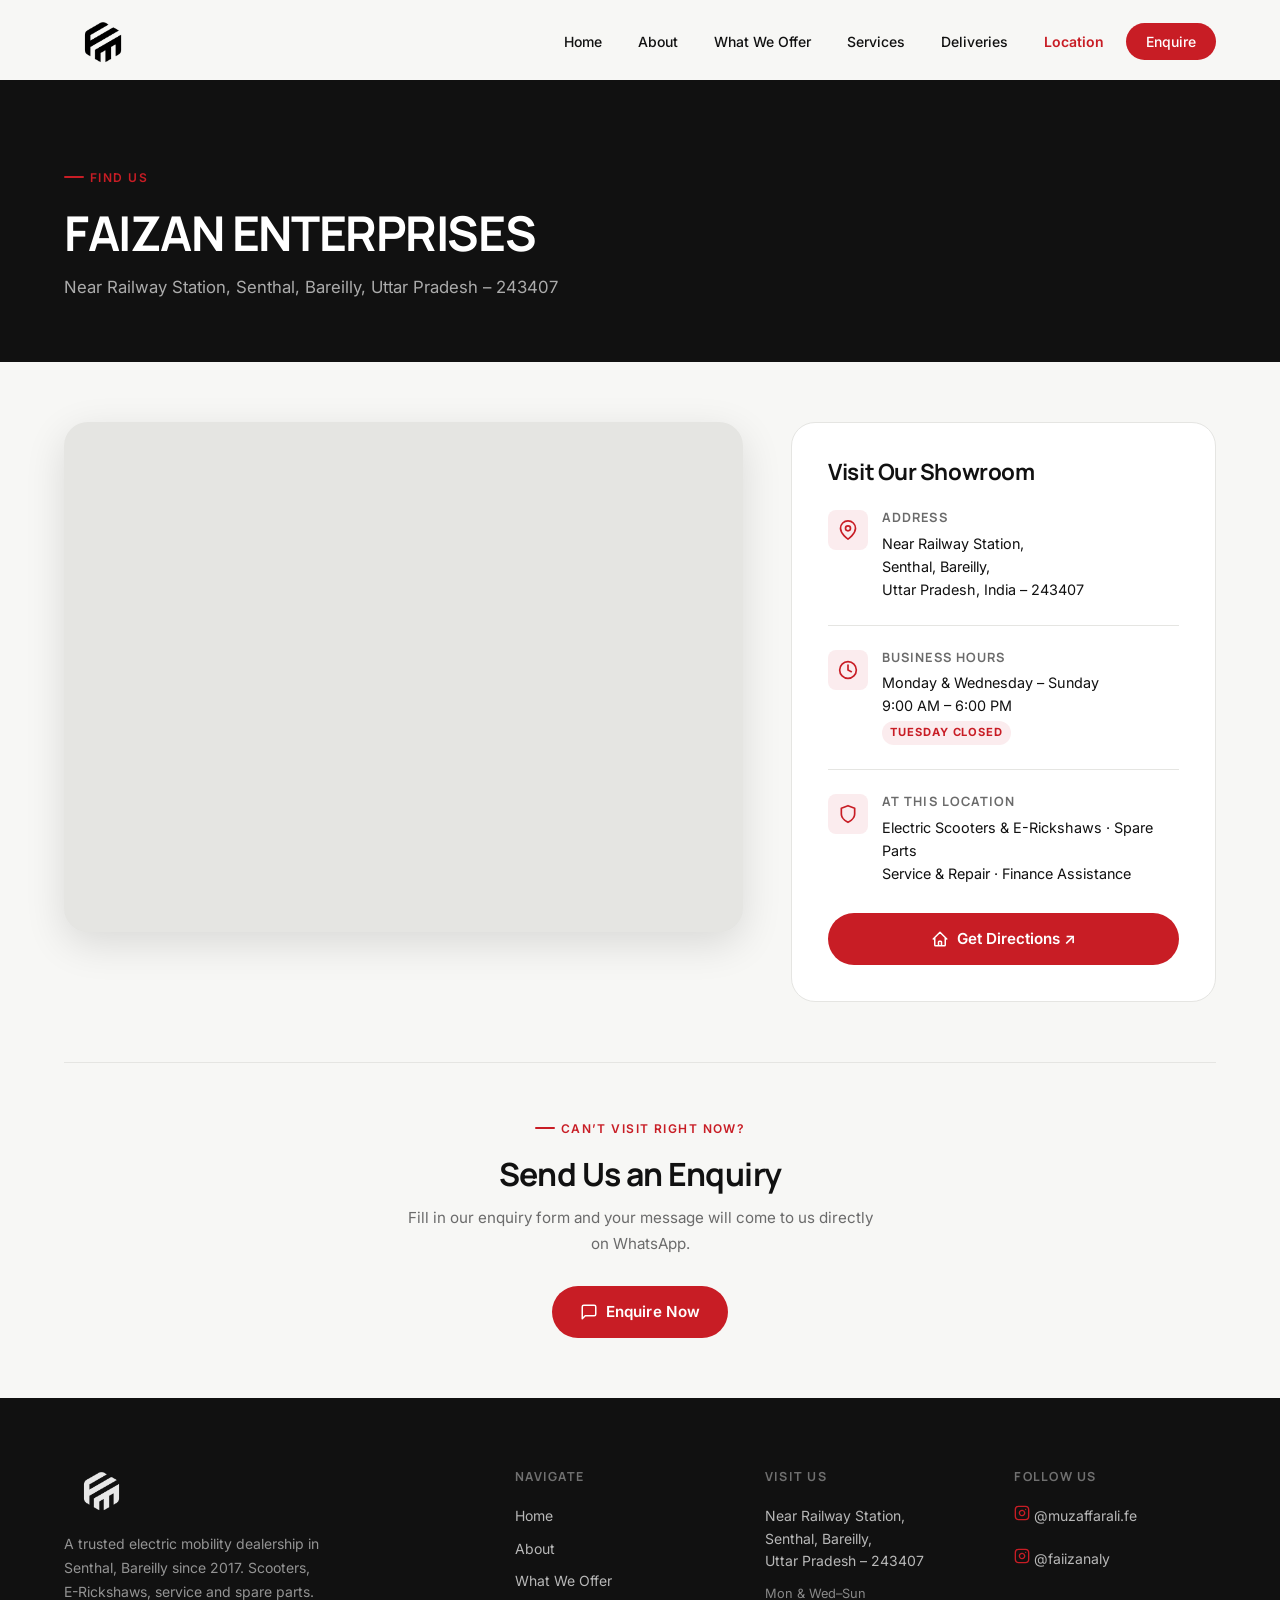
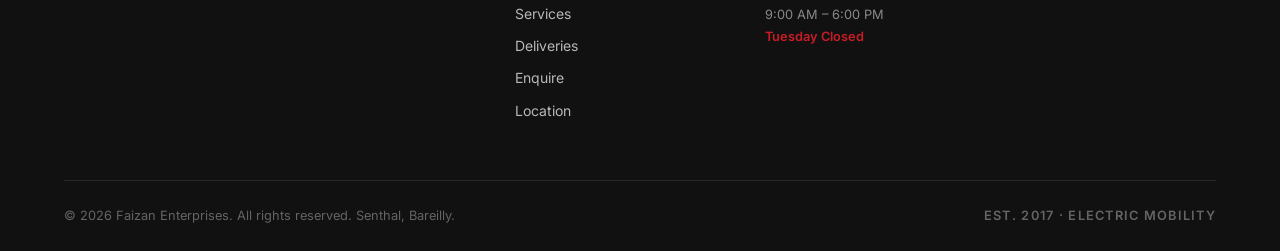
==== location.html @ 9bea5136 "initial" ====
<!DOCTYPE html>
<html lang="en">
<head>
  <meta charset="UTF-8" />
  <meta name="viewport" content="width=device-width, initial-scale=1.0" />
  <title>Location &amp; Hours — FAIZAN ENTERPRISES, Senthal, Bareilly</title>
  <meta name="description" content="Find Faizan Enterprises near Railway Station, Senthal, Bareilly, Uttar Pradesh. Open Monday and Wednesday to Sunday, 9 AM to 6 PM. Tuesday closed." />

  <link rel="icon" type="image/png" href="assets/fe_icon.png">

  <!-- Fonts -->
  <link rel="preconnect" href="https://fonts.googleapis.com" />
  <link rel="preconnect" href="https://fonts.gstatic.com" crossorigin />
  <link href="https://fonts.googleapis.com/css2?family=Manrope:wght@600;700;800&family=Inter:wght@400;500;600;700&display=swap" rel="stylesheet" />

  <!-- Stylesheet -->
  <link rel="stylesheet" href="style.css" />
</head>
<body class="location-page">

  <!-- ============================================================
       NAVBAR (shared)
  ============================================================ -->
  <header>
    <nav class="navbar scrolled" id="navbar" role="navigation" aria-label="Main navigation">
      <div class="container navbar-inner">

        <a href="index.html" class="navbar-logo" aria-label="Faizan Enterprises — Home">
          <img src="assets/fe_logo.png" alt="Faizan Enterprises Logo" />
        </a>

        <ul class="nav-links" role="list">
          <li><a href="index.html">Home</a></li>
          <li><a href="index.html#about">About</a></li>
          <li><a href="index.html#mobility">What We Offer</a></li>
          <li><a href="index.html#services">Services</a></li>
          <li><a href="index.html#deliveries">Deliveries</a></li>
          <li><a href="location.html" class="active">Location</a></li>
          <li><a href="index.html#enquiry" class="nav-cta">Enquire</a></li>
        </ul>

        <button
          class="hamburger"
          id="hamburger"
          aria-label="Open navigation menu"
          aria-expanded="false"
          aria-controls="mobile-menu"
        >
          <span></span>
          <span></span>
          <span></span>
        </button>
      </div>
    </nav>
  </header>

  <!-- Mobile Menu -->
  <nav class="mobile-menu" id="mobile-menu" aria-label="Mobile navigation">
    <a href="index.html">Home</a>
    <a href="index.html#about">About</a>
    <a href="index.html#mobility">What We Offer</a>
    <a href="index.html#services">Services</a>
    <a href="index.html#deliveries">Deliveries</a>
    <a href="location.html">Location</a>
    <a href="index.html#enquiry" class="mobile-enquire-btn">Enquire Now</a>
  </nav>

  <main>

    <!-- ============================================================
         LOCATION HERO
    ============================================================ -->
    <section class="location-hero" aria-labelledby="location-heading">
      <div class="container">
        <p class="label-tag" style="color: var(--red);">Find Us</p>
        <h1 id="location-heading">FAIZAN ENTERPRISES</h1>
        <p style="color: rgba(255,255,255,0.65); font-size: 1.05rem; margin-top: 8px;">
          Near Railway Station, Senthal, Bareilly, Uttar Pradesh &ndash; 243407
        </p>
      </div>
    </section>

    <!-- ============================================================
         LOCATION CONTENT
    ============================================================ -->
    <section class="location-content" aria-label="Location details and map">
      <div class="container">
        <div class="location-grid">

          <!-- Map -->
          <div class="map-container reveal">
            <iframe
              src="https://www.google.com/maps/embed?pb=!1m18!1m12!1m3!1d3504.973362072571!2d79.56047777549746!3d28.54052037571501!2m3!1f0!2f0!3f0!3m2!1i1024!2i768!4f13.1!3m3!1m2!1s0x39a011d76e07474f%3A0xedd6adc52ae764aa!2sFaizan%20Enterprises!5e0!3m2!1sen!2sin!4v1791296958915!5m2!1sen!2sin"
              title="Faizan Enterprises on Google Maps — Near Railway Station, Senthal, Bareilly"
              allowfullscreen=""
              loading="lazy"
              referrerpolicy="strict-origin-when-cross-origin"
            ></iframe>
          </div>

          <!-- Info card -->
          <div class="location-info-card reveal" data-delay="120">
            <h2>Visit Our Showroom</h2>

            <!-- Address -->
            <div class="location-info-row">
              <div class="location-info-icon" aria-hidden="true">
                <svg width="20" height="20" viewBox="0 0 24 24" fill="none" stroke="currentColor" stroke-width="2" stroke-linecap="round" stroke-linejoin="round"><path d="M21 10c0 7-9 13-9 13s-9-6-9-13a9 9 0 0 1 18 0z"/><circle cx="12" cy="10" r="3"/></svg>
              </div>
              <div class="location-info-text">
                <h4>Address</h4>
                <p>
                  Near Railway Station,<br />
                  Senthal, Bareilly,<br />
                  Uttar Pradesh, India &ndash; 243407
                </p>
              </div>
            </div>

            <!-- Hours -->
            <div class="location-info-row">
              <div class="location-info-icon" aria-hidden="true">
                <svg width="20" height="20" viewBox="0 0 24 24" fill="none" stroke="currentColor" stroke-width="2" stroke-linecap="round" stroke-linejoin="round"><circle cx="12" cy="12" r="10"/><polyline points="12 6 12 12 16 14"/></svg>
              </div>
              <div class="location-info-text">
                <h4>Business Hours</h4>
                <p>
                  Monday &amp; Wednesday &ndash; Sunday<br />
                  9:00 AM &ndash; 6:00 PM
                </p>
                <span class="closed-badge">Tuesday Closed</span>
              </div>
            </div>

            <!-- What we offer at location -->
            <div class="location-info-row">
              <div class="location-info-icon" aria-hidden="true">
                <svg width="20" height="20" viewBox="0 0 24 24" fill="none" stroke="currentColor" stroke-width="2" stroke-linecap="round" stroke-linejoin="round"><path d="M12 22s8-4 8-10V5l-8-3-8 3v7c0 6 8 10 8 10z"/></svg>
              </div>
              <div class="location-info-text">
                <h4>At This Location</h4>
                <p>
                  Electric Scooters &amp; E-Rickshaws &middot; Spare Parts<br />
                  Service &amp; Repair &middot; Finance Assistance
                </p>
              </div>
            </div>

            <!-- Get Directions button -->
            <a
              href="https://maps.app.goo.gl/ru4nz7FMrb4rqbnG7"
              target="_blank"
              rel="noopener noreferrer"
              class="directions-btn"
              aria-label="Get directions to Faizan Enterprises on Google Maps, opens in new tab"
            >
              <svg width="18" height="18" viewBox="0 0 24 24" fill="none" stroke="currentColor" stroke-width="2" stroke-linecap="round" stroke-linejoin="round" aria-hidden="true"><path d="M3 12l2-2m0 0l7-7 7 7M5 10v10a1 1 0 0 0 1 1h3m10-11l2 2m-2-2v10a1 1 0 0 1-1 1h-3m-6 0a1 1 0 0 0 1-1v-4a1 1 0 0 1 1-1h2a1 1 0 0 1 1 1v4a1 1 0 0 0 1 1m-6 0h6"/></svg>
              Get Directions &#8599;
            </a>

          </div>
          <!-- end info card -->

        </div>
        <!-- end location grid -->

        <!-- Enquire CTA below map -->
        <div style="text-align: center; margin-top: 60px; padding-top: 48px; border-top: 1px solid var(--border);">
          <p class="label-tag" style="justify-content: center;">Can&rsquo;t visit right now?</p>
          <h2 style="font-size: clamp(1.4rem, 3vw, 2rem); margin-bottom: 12px;">Send Us an Enquiry</h2>
          <p style="font-size: 0.95rem; color: var(--text-secondary); margin-bottom: 28px; max-width: 480px; margin-left: auto; margin-right: auto;">
            Fill in our enquiry form and your message will come to us directly on WhatsApp.
          </p>
          <a href="index.html#enquiry" class="btn btn-primary">
            <svg width="18" height="18" viewBox="0 0 24 24" fill="none" stroke="currentColor" stroke-width="2" stroke-linecap="round" stroke-linejoin="round" aria-hidden="true"><path d="M21 15a2 2 0 0 1-2 2H7l-4 4V5a2 2 0 0 1 2-2h14a2 2 0 0 1 2 2z"/></svg>
            Enquire Now
          </a>
        </div>

      </div>
    </section>

  </main>


  <!-- ============================================================
       FOOTER
  ============================================================ -->
  <footer class="footer" aria-label="Site footer">
    <div class="container">
      <div class="footer-grid">

        <div class="footer-brand">
          <img src="assets/fe_logo.png" class="footer-logo" alt="Faizan Enterprises Logo" />
          <p>
            A trusted electric mobility dealership in Senthal, Bareilly since 2017.
            Scooters, E-Rickshaws, service and spare parts.
          </p>
        </div>

        <div class="footer-col">
          <h4>Navigate</h4>
          <a href="index.html">Home</a>
          <a href="index.html#about">About</a>
          <a href="index.html#mobility">What We Offer</a>
          <a href="index.html#services">Services</a>
          <a href="index.html#deliveries">Deliveries</a>
          <a href="index.html#enquiry">Enquire</a>
          <a href="location.html">Location</a>
        </div>

        <div class="footer-col">
          <h4>Visit Us</h4>
          <address>
            Near Railway Station,<br />
            Senthal, Bareilly,<br />
            Uttar Pradesh &ndash; 243407
          </address>
          <div class="footer-hours">
            Mon &amp; Wed&ndash;Sun<br />
            9:00 AM &ndash; 6:00 PM<br />
            <span style="color: #C81D25; font-weight: 600;">Tuesday Closed</span>
          </div>
        </div>

        <div class="footer-col">
          <h4>Follow Us</h4>
          <div class="footer-social-links">
            <a
              href="https://www.instagram.com/muzaffarali.fe"
              target="_blank"
              rel="noopener noreferrer"
              class="footer-insta-link"
              aria-label="Visit @muzaffarali.fe on Instagram"
            >
              <svg width="16" height="16" viewBox="0 0 24 24" fill="none" stroke="currentColor" stroke-width="2" stroke-linecap="round" stroke-linejoin="round" aria-hidden="true"><rect x="2" y="2" width="20" height="20" rx="5" ry="5"/><path d="M16 11.37A4 4 0 1 1 12.63 8 4 4 0 0 1 16 11.37z"/><line x1="17.5" y1="6.5" x2="17.51" y2="6.5"/></svg>
              @muzaffarali.fe
            </a>
            <a
              href="https://www.instagram.com/faiizanaly"
              target="_blank"
              rel="noopener noreferrer"
              class="footer-insta-link"
              aria-label="Visit @faiizanaly on Instagram"
            >
              <svg width="16" height="16" viewBox="0 0 24 24" fill="none" stroke="currentColor" stroke-width="2" stroke-linecap="round" stroke-linejoin="round" aria-hidden="true"><rect x="2" y="2" width="20" height="20" rx="5" ry="5"/><path d="M16 11.37A4 4 0 1 1 12.63 8 4 4 0 0 1 16 11.37z"/><line x1="17.5" y1="6.5" x2="17.51" y2="6.5"/></svg>
              @faiizanaly
            </a>
          </div>
        </div>

      </div>

      <div class="footer-bottom">
        <p>&copy; 2026 Faizan Enterprises. All rights reserved. Senthal, Bareilly.</p>
        <p class="footer-bottom-est">EST. 2017 &middot; ELECTRIC MOBILITY</p>
      </div>
    </div>
  </footer>

  <!-- Script -->
  <script src="script.js"></script>

</body>
</html>
---- style.css ----
/* ============================================================
   FAIZAN ENTERPRISES — MAIN STYLESHEET
   Premium Electric Mobility Dealership
   Author: Built for Faizan Enterprises, Senthal, Bareilly
   ============================================================ */

/* ============================================================
   1. RESET & BASE
   ============================================================ */
*, *::before, *::after {
  box-sizing: border-box;
  margin: 0;
  padding: 0;
}

html {
  scroll-behavior: smooth;
  font-size: 16px;
  -webkit-text-size-adjust: 100%;
}

body {
  font-family: 'Inter', sans-serif;
  background-color: var(--bg);
  color: var(--text-primary);
  line-height: 1.6;
  overflow-x: hidden;
}

img {
  max-width: 100%;
  height: auto;
  display: block;
}

a {
  text-decoration: none;
  color: inherit;
}

ul, ol {
  list-style: none;
}

button {
  cursor: pointer;
  border: none;
  background: none;
  font-family: inherit;
}

input, select, textarea {
  font-family: inherit;
}

/* ============================================================
   2. CSS VARIABLES
   ============================================================ */
:root {
  /* Colors */
  --bg:            #F7F7F5;
  --white:         #FFFFFF;
  --text-primary:  #111111;
  --text-secondary:#6B6B6B;
  --border:        #E5E5E2;
  --red:           #C81D25;
  --red-dark:      #9F1720;
  --red-soft:      #FBECEE;

  /* Spacing */
  --section-py:    100px;
  --container-max: 1200px;
  --container-px:  24px;

  /* Radius */
  --radius-sm:     8px;
  --radius-md:     16px;
  --radius-lg:     24px;
  --radius-full:   9999px;

  /* Shadows */
  --shadow-sm:     0 1px 3px rgba(0,0,0,0.06), 0 1px 2px rgba(0,0,0,0.04);
  --shadow-md:     0 4px 16px rgba(0,0,0,0.08);
  --shadow-lg:     0 12px 40px rgba(0,0,0,0.12);

  /* Transitions */
  --transition:    0.3s cubic-bezier(0.4, 0, 0.2, 1);
}

/* ============================================================
   3. TYPOGRAPHY
   ============================================================ */
h1, h2, h3, h4, h5, h6 {
  font-family: 'Manrope', sans-serif;
  font-weight: 700;
  line-height: 1.2;
  color: var(--text-primary);
}

h1 { font-size: clamp(2.4rem, 6vw, 4.5rem); letter-spacing: -0.03em; }
h2 { font-size: clamp(1.8rem, 4vw, 3rem);   letter-spacing: -0.02em; }
h3 { font-size: clamp(1.2rem, 2.5vw, 1.5rem); }
h4 { font-size: 1.1rem; }

p {
  font-size: 1rem;
  line-height: 1.75;
  color: var(--text-secondary);
}

.label-tag {
  display: inline-flex;
  align-items: center;
  gap: 6px;
  font-size: 0.75rem;
  font-weight: 600;
  letter-spacing: 0.12em;
  text-transform: uppercase;
  color: var(--red);
  margin-bottom: 16px;
}

.label-tag::before {
  content: '';
  display: inline-block;
  width: 20px;
  height: 2px;
  background: var(--red);
  border-radius: 2px;
}

/* ============================================================
   4. GLOBAL UTILITIES
   ============================================================ */
.container {
  width: 100%;
  max-width: var(--container-max);
  margin: 0 auto;
  padding: 0 var(--container-px);
}

.section {
  padding: var(--section-py) 0;
}

.section-header {
  max-width: 620px;
  margin-bottom: 60px;
}

.section-header.centered {
  margin-left: auto;
  margin-right: auto;
  text-align: center;
}

.section-header p {
  margin-top: 16px;
  font-size: 1.05rem;
}

/* Buttons */
.btn {
  display: inline-flex;
  align-items: center;
  gap: 8px;
  padding: 14px 28px;
  border-radius: var(--radius-full);
  font-size: 0.95rem;
  font-weight: 600;
  letter-spacing: 0.01em;
  transition: var(--transition);
  white-space: nowrap;
}

.btn-primary {
  background: var(--red);
  color: var(--white);
}

.btn-primary:hover {
  background: var(--red-dark);
  transform: translateY(-1px);
  box-shadow: 0 6px 20px rgba(200, 29, 37, 0.3);
}

.btn-outline {
  background: transparent;
  color: var(--text-primary);
  border: 1.5px solid var(--border);
}

.btn-outline:hover {
  border-color: var(--text-primary);
  transform: translateY(-1px);
}

/* Divider */
.divider {
  width: 48px;
  height: 3px;
  background: var(--red);
  border-radius: 2px;
  margin: 20px 0;
}

.divider.centered {
  margin-left: auto;
  margin-right: auto;
}

/* Scroll reveal — initial state */
.reveal {
  opacity: 0;
  transform: translateY(28px);
  transition: opacity 0.7s ease, transform 0.7s ease;
}

.reveal.visible {
  opacity: 1;
  transform: translateY(0);
}

/* ============================================================
   5. NAVBAR
   ============================================================ */
.navbar {
  position: fixed;
  top: 0;
  left: 0;
  right: 0;
  z-index: 1000;
  padding: 20px 0;
  transition: background var(--transition), padding var(--transition), box-shadow var(--transition);
}

.navbar.scrolled {
  background: rgba(255, 255, 255, 0.96);
  padding: 14px 0;
  box-shadow: 0 1px 0 var(--border), 0 4px 20px rgba(0,0,0,0.06);
  backdrop-filter: blur(10px);
  -webkit-backdrop-filter: blur(10px);
}

.navbar-inner {
  display: flex;
  align-items: center;
  justify-content: space-between;
  gap: 24px;
}

.navbar-logo {
  display: flex;
  align-items: center;
  flex-shrink: 0;
}

.navbar-logo img {
  height: 44px;
  width: auto;
  object-fit: contain;
}

.nav-links {
  display: flex;
  align-items: center;
  gap: 8px;
}

.nav-links a {
  font-size: 0.875rem;
  font-weight: 500;
  color: var(--text-primary);
  padding: 8px 14px;
  border-radius: var(--radius-full);
  transition: var(--transition);
}

.nav-links a:hover {
  background: var(--bg);
  color: var(--red);
}

.nav-links a.active {
  color: var(--red);
  font-weight: 600;
}

.nav-cta {
  background: var(--red) !important;
  color: var(--white) !important;
  padding: 10px 20px !important;
}

.nav-cta:hover {
  background: var(--red-dark) !important;
}

/* Hamburger */
.hamburger {
  display: none;
  flex-direction: column;
  gap: 5px;
  padding: 8px;
  border-radius: var(--radius-sm);
  transition: var(--transition);
}

.hamburger span {
  display: block;
  width: 22px;
  height: 2px;
  background: var(--text-primary);
  border-radius: 2px;
  transition: var(--transition);
  transform-origin: center;
}

.hamburger.open span:nth-child(1) {
  transform: translateY(7px) rotate(45deg);
}

.hamburger.open span:nth-child(2) {
  opacity: 0;
  transform: scaleX(0);
}

.hamburger.open span:nth-child(3) {
  transform: translateY(-7px) rotate(-45deg);
}

/* Mobile menu */
.mobile-menu {
  display: none;
  position: fixed;
  top: 0;
  left: 0;
  right: 0;
  bottom: 0;
  background: var(--white);
  z-index: 999;
  padding: 100px 32px 40px;
  flex-direction: column;
  gap: 8px;
  transform: translateX(100%);
  transition: transform 0.4s cubic-bezier(0.4, 0, 0.2, 1);
}

.mobile-menu.open {
  transform: translateX(0);
}

.mobile-menu a {
  font-family: 'Manrope', sans-serif;
  font-size: 1.5rem;
  font-weight: 700;
  color: var(--text-primary);
  padding: 14px 0;
  border-bottom: 1px solid var(--border);
  display: block;
  transition: var(--transition);
}

.mobile-menu a:hover,
.mobile-menu a:focus {
  color: var(--red);
  padding-left: 8px;
}

.mobile-menu .mobile-enquire-btn {
  margin-top: 24px;
  background: var(--red);
  color: var(--white);
  text-align: center;
  padding: 16px;
  border-radius: var(--radius-full);
  border: none;
  font-size: 1rem;
  font-weight: 600;
  display: block;
}

/* ============================================================
   6. HERO SECTION
   ============================================================ */
.hero {
  position: relative;
  min-height: 100svh;
  display: flex;
  align-items: center;
  overflow: hidden;
  background: var(--bg);
}

.hero-bg {
  position: absolute;
  inset: 0;
  z-index: 0;
}

.hero-bg-image {
  width: 100%;
  height: 100%;
  object-fit: cover;
  object-position: center;
  opacity: 0;
  transition: opacity 1s ease;
}

.hero-bg-image.loaded {
  opacity: 0.08;
}

/* Fallback gradient when image isn't loaded */
.hero-bg::before {
  content: '';
  position: absolute;
  inset: 0;
  background: radial-gradient(ellipse at 70% 50%, rgba(200, 29, 37, 0.06) 0%, transparent 60%),
              radial-gradient(ellipse at 20% 80%, rgba(0,0,0,0.04) 0%, transparent 50%);
}

.hero-bg-shape {
  position: absolute;
  right: -10%;
  top: 50%;
  transform: translateY(-50%);
  width: 55%;
  max-width: 700px;
  aspect-ratio: 1;
  background: radial-gradient(circle, rgba(200,29,37,0.06) 0%, transparent 70%);
  border-radius: 50%;
  pointer-events: none;
}

.hero-content {
  position: relative;
  z-index: 1;
  padding: 120px 0 80px;
  max-width: 680px;
}

/* Hero animation states — elements start hidden, JS adds class */
.hero-badge {
  display: inline-flex;
  align-items: center;
  gap: 8px;
  background: var(--white);
  border: 1px solid var(--border);
  border-radius: var(--radius-full);
  padding: 8px 16px;
  font-size: 0.75rem;
  font-weight: 600;
  letter-spacing: 0.1em;
  text-transform: uppercase;
  color: var(--text-secondary);
  margin-bottom: 32px;
  opacity: 0;
  transform: translateY(16px);
}

.hero-badge .dot {
  width: 6px;
  height: 6px;
  background: var(--red);
  border-radius: 50%;
}

.hero-headline {
  opacity: 0;
  transform: translateY(24px);
}

.hero-headline .line {
  display: block;
}

.hero-headline .accent {
  color: var(--red);
}

.hero-subtext {
  margin-top: 24px;
  font-size: 1.1rem;
  line-height: 1.7;
  color: var(--text-secondary);
  max-width: 520px;
  opacity: 0;
  transform: translateY(20px);
}

.hero-actions {
  display: flex;
  flex-wrap: wrap;
  gap: 12px;
  margin-top: 40px;
  opacity: 0;
  transform: translateY(20px);
}

.hero-visual {
  position: absolute;
  right: 0;
  top: 50%;
  transform: translateY(-50%) scale(0.96);
  width: 48%;
  max-width: 580px;
  z-index: 0;
  opacity: 0;
  pointer-events: none;
  transition: opacity 0.8s ease, transform 0.8s ease;
}

.hero-visual.animate {
  opacity: 1;
  transform: translateY(-50%) scale(1);
}

.hero-visual-placeholder {
  width: 100%;
  aspect-ratio: 4/3;
  background: linear-gradient(135deg, var(--white) 0%, #f0f0ee 100%);
  border-radius: var(--radius-lg);
  display: flex;
  align-items: center;
  justify-content: center;
  border: 1px solid var(--border);
  overflow: hidden;
  position: relative;
}

.hero-visual-placeholder::after {
  content: '';
  position: absolute;
  inset: 0;
  background: linear-gradient(135deg, rgba(200,29,37,0.04) 0%, transparent 60%);
}

.hero-visual-icon {
  color: var(--border);
}

.hero-scroll-hint {
  position: absolute;
  bottom: 36px;
  left: 50%;
  transform: translateX(-50%);
  display: flex;
  flex-direction: column;
  align-items: center;
  gap: 6px;
  font-size: 0.7rem;
  font-weight: 500;
  letter-spacing: 0.1em;
  text-transform: uppercase;
  color: var(--text-secondary);
  opacity: 0;
  animation: scrollHintFade 2s ease 2.5s forwards;
}

.scroll-line {
  width: 1px;
  height: 32px;
  background: var(--text-secondary);
  animation: scrollLineAnim 1.5s ease-in-out 2.5s infinite;
}

@keyframes scrollLineAnim {
  0%, 100% { transform: scaleY(1); opacity: 0.5; }
  50% { transform: scaleY(0.3); opacity: 1; }
}

@keyframes scrollHintFade {
  to { opacity: 0.6; }
}

/* ============================================================
   7. STATS / HIGHLIGHTS BAR
   ============================================================ */
.stats-bar {
  background: var(--white);
  border-top: 1px solid var(--border);
  border-bottom: 1px solid var(--border);
  padding: 0;
}

.stats-inner {
  display: grid;
  grid-template-columns: repeat(4, 1fr);
  divide-x: 1px solid var(--border);
}

.stat-item {
  padding: 36px 32px;
  border-right: 1px solid var(--border);
  text-align: center;
}

.stat-item:last-child {
  border-right: none;
}

.stat-number {
  font-family: 'Manrope', sans-serif;
  font-size: clamp(1.8rem, 3.5vw, 2.8rem);
  font-weight: 800;
  color: var(--red);
  line-height: 1;
  letter-spacing: -0.03em;
}

.stat-label {
  font-size: 0.8rem;
  font-weight: 500;
  color: var(--text-secondary);
  margin-top: 8px;
  letter-spacing: 0.02em;
  text-transform: uppercase;
}

/* ============================================================
   8. ABOUT SECTION
   ============================================================ */
.about {
  background: var(--bg);
}

.about-grid {
  display: grid;
  grid-template-columns: 1fr 1fr;
  gap: 80px;
  align-items: center;
}

.about-image-wrap {
  position: relative;
  border-radius: var(--radius-lg);
  overflow: hidden;
  background: linear-gradient(135deg, #f0f0ee 0%, #e8e8e5 100%);
  aspect-ratio: 4/5;
}

.about-image-wrap img {
  width: 100%;
  height: 100%;
  object-fit: cover;
  border-radius: var(--radius-lg);
}

/* Fallback shown when image missing */
.about-image-fallback {
  position: absolute;
  inset: 0;
  display: flex;
  flex-direction: column;
  align-items: center;
  justify-content: center;
  gap: 12px;
  color: var(--border);
  font-size: 0.8rem;
  font-weight: 500;
  letter-spacing: 0.08em;
  text-transform: uppercase;
}

.about-image-badge {
  position: absolute;
  bottom: 24px;
  left: 24px;
  background: var(--white);
  border-radius: var(--radius-md);
  padding: 14px 20px;
  box-shadow: var(--shadow-md);
}

.about-image-badge .badge-year {
  font-family: 'Manrope', sans-serif;
  font-size: 1.6rem;
  font-weight: 800;
  color: var(--red);
  line-height: 1;
}

.about-image-badge .badge-label {
  font-size: 0.72rem;
  font-weight: 500;
  color: var(--text-secondary);
  text-transform: uppercase;
  letter-spacing: 0.08em;
  margin-top: 4px;
}

.about-text .section-header {
  margin-bottom: 32px;
}

.about-text p {
  margin-bottom: 20px;
}

.about-pillars {
  display: grid;
  grid-template-columns: 1fr 1fr;
  gap: 16px;
  margin-top: 36px;
}

.about-pillar {
  background: var(--white);
  border: 1px solid var(--border);
  border-radius: var(--radius-md);
  padding: 20px;
  display: flex;
  gap: 14px;
  align-items: flex-start;
}

.pillar-icon {
  flex-shrink: 0;
  width: 40px;
  height: 40px;
  background: var(--red-soft);
  border-radius: var(--radius-sm);
  display: flex;
  align-items: center;
  justify-content: center;
  color: var(--red);
}

.pillar-text h4 {
  font-size: 0.875rem;
  font-weight: 700;
  margin-bottom: 4px;
}

.pillar-text p {
  font-size: 0.8rem;
  color: var(--text-secondary);
  line-height: 1.5;
  margin: 0;
}

/* ============================================================
   9. MOBILITY / WHAT WE OFFER
   ============================================================ */
.mobility {
  background: var(--white);
}

.mobility-intro {
  display: grid;
  grid-template-columns: 1fr 1fr;
  gap: 60px;
  align-items: start;
  margin-bottom: 72px;
}

.mobility-cards {
  display: grid;
  grid-template-columns: 1fr 1fr;
  gap: 20px;
}

.mobility-card {
  background: var(--bg);
  border: 1px solid var(--border);
  border-radius: var(--radius-lg);
  padding: 36px 28px;
  transition: var(--transition);
  cursor: default;
}

.mobility-card:hover {
  border-color: var(--red);
  box-shadow: var(--shadow-md);
  transform: translateY(-4px);
}

.mobility-card-icon {
  width: 52px;
  height: 52px;
  background: var(--red-soft);
  border-radius: var(--radius-sm);
  display: flex;
  align-items: center;
  justify-content: center;
  color: var(--red);
  margin-bottom: 20px;
}

.mobility-card h3 {
  font-size: 1.1rem;
  margin-bottom: 10px;
}

.mobility-card p {
  font-size: 0.875rem;
  line-height: 1.6;
  margin: 0;
}

/* Pricing highlight */
.pricing-highlight {
  background: var(--white);
  border: 1px solid var(--border);
  border-radius: var(--radius-lg);
  padding: 40px;
  text-align: center;
  position: relative;
  overflow: hidden;
  margin-top: 20px;
}

.pricing-highlight::before {
  content: '';
  position: absolute;
  top: 0;
  left: 0;
  right: 0;
  height: 3px;
  background: var(--red);
}

.pricing-from {
  font-size: 0.8rem;
  font-weight: 600;
  text-transform: uppercase;
  letter-spacing: 0.1em;
  color: var(--text-secondary);
  margin-bottom: 8px;
}

.pricing-amount {
  font-family: 'Manrope', sans-serif;
  font-size: clamp(2.4rem, 5vw, 3.6rem);
  font-weight: 800;
  color: var(--red);
  letter-spacing: -0.03em;
  line-height: 1;
}

.pricing-sub {
  font-size: 0.875rem;
  color: var(--text-secondary);
  margin-top: 12px;
}

.range-stat {
  display: flex;
  align-items: center;
  justify-content: center;
  gap: 16px;
  margin-top: 28px;
  padding-top: 28px;
  border-top: 1px solid var(--border);
}

.range-number {
  font-family: 'Manrope', sans-serif;
  font-size: 1.5rem;
  font-weight: 800;
  color: var(--text-primary);
}

.range-label {
  font-size: 0.8rem;
  color: var(--text-secondary);
  line-height: 1.4;
  text-align: left;
}

/* ============================================================
   10. BRANDS SECTION
   ============================================================ */
.brands {
  background: var(--bg);
}

.brands-grid {
  display: grid;
  grid-template-columns: repeat(4, 1fr);
  gap: 16px;
}

.brand-card {
  background: var(--white);
  border: 1px solid var(--border);
  border-radius: var(--radius-md);
  padding: 28px 20px;
  text-align: center;
  transition: var(--transition);
  cursor: default;
}

.brand-card:hover {
  border-color: var(--red);
  box-shadow: var(--shadow-sm);
  transform: translateY(-3px);
}

.brand-card.rickshaw {
  grid-column: span 2;
  background: linear-gradient(135deg, var(--white) 0%, var(--red-soft) 100%);
  border-color: rgba(200,29,37,0.2);
}

.brand-icon {
  width: 48px;
  height: 48px;
  background: var(--red-soft);
  border-radius: var(--radius-sm);
  display: flex;
  align-items: center;
  justify-content: center;
  color: var(--red);
  margin: 0 auto 16px;
}

.brand-card h3 {
  font-size: 1rem;
  font-weight: 700;
  margin-bottom: 6px;
}

.brand-card p {
  font-size: 0.78rem;
  color: var(--text-secondary);
  line-height: 1.5;
  margin: 0;
}

.brand-type-tag {
  display: inline-block;
  font-size: 0.68rem;
  font-weight: 600;
  text-transform: uppercase;
  letter-spacing: 0.08em;
  color: var(--red);
  background: var(--red-soft);
  padding: 4px 10px;
  border-radius: var(--radius-full);
  margin-bottom: 10px;
}

/* Scooter brands group */
.brands-scooter-group {
  margin-bottom: 16px;
}

.brands-category-label {
  font-size: 0.75rem;
  font-weight: 600;
  text-transform: uppercase;
  letter-spacing: 0.1em;
  color: var(--text-secondary);
  margin-bottom: 12px;
  display: flex;
  align-items: center;
  gap: 10px;
}

.brands-category-label::after {
  content: '';
  flex: 1;
  height: 1px;
  background: var(--border);
}

/* ============================================================
   11. SERVICES SECTION
   ============================================================ */
.services {
  background: var(--white);
}

.services-grid {
  display: grid;
  grid-template-columns: repeat(4, 1fr);
  gap: 20px;
}

.service-card {
  background: var(--bg);
  border: 1px solid var(--border);
  border-radius: var(--radius-lg);
  padding: 36px 28px;
  transition: var(--transition);
}

.service-card:hover {
  background: var(--white);
  border-color: var(--red);
  box-shadow: var(--shadow-md);
  transform: translateY(-4px);
}

.service-icon {
  width: 56px;
  height: 56px;
  background: var(--red-soft);
  border-radius: var(--radius-sm);
  display: flex;
  align-items: center;
  justify-content: center;
  color: var(--red);
  margin-bottom: 24px;
  transition: var(--transition);
}

.service-card:hover .service-icon {
  background: var(--red);
  color: var(--white);
}

.service-card h3 {
  font-size: 1.05rem;
  margin-bottom: 10px;
}

.service-card p {
  font-size: 0.875rem;
  line-height: 1.65;
  margin: 0;
}

/* ============================================================
   12. FINANCE SECTION
   ============================================================ */
.finance {
  background: var(--bg);
}

.finance-inner {
  display: grid;
  grid-template-columns: 1fr 1fr;
  gap: 80px;
  align-items: center;
}

.finance-content .section-header {
  margin-bottom: 28px;
}

.finance-content p {
  margin-bottom: 20px;
}

.finance-partner {
  display: inline-flex;
  align-items: center;
  gap: 12px;
  background: var(--white);
  border: 1px solid var(--border);
  border-radius: var(--radius-md);
  padding: 16px 24px;
  margin-top: 8px;
  margin-bottom: 32px;
}

.finance-partner-icon {
  width: 40px;
  height: 40px;
  background: var(--red-soft);
  border-radius: var(--radius-sm);
  display: flex;
  align-items: center;
  justify-content: center;
  color: var(--red);
  flex-shrink: 0;
}

.finance-partner-text {
  font-size: 0.85rem;
}

.finance-partner-text strong {
  display: block;
  font-weight: 700;
  color: var(--text-primary);
}

.finance-partner-text span {
  color: var(--text-secondary);
  font-size: 0.78rem;
}

.finance-visual {
  background: var(--white);
  border: 1px solid var(--border);
  border-radius: var(--radius-lg);
  padding: 48px;
  text-align: center;
  position: relative;
  overflow: hidden;
}

.finance-visual::before {
  content: '';
  position: absolute;
  bottom: 0;
  right: 0;
  width: 200px;
  height: 200px;
  background: radial-gradient(circle, var(--red-soft) 0%, transparent 70%);
  pointer-events: none;
}

.finance-icon-large {
  width: 80px;
  height: 80px;
  background: var(--red-soft);
  border-radius: 50%;
  display: flex;
  align-items: center;
  justify-content: center;
  color: var(--red);
  margin: 0 auto 24px;
}

.finance-visual h3 {
  font-size: 1.3rem;
  margin-bottom: 12px;
}

.finance-visual p {
  font-size: 0.9rem;
  margin-bottom: 28px;
}

.finance-steps {
  display: flex;
  flex-direction: column;
  gap: 12px;
  text-align: left;
  margin-top: 28px;
}

.finance-step {
  display: flex;
  gap: 12px;
  align-items: flex-start;
  background: var(--bg);
  border-radius: var(--radius-sm);
  padding: 12px 14px;
}

.finance-step-num {
  font-family: 'Manrope', sans-serif;
  font-size: 0.75rem;
  font-weight: 800;
  color: var(--red);
  background: var(--red-soft);
  width: 24px;
  height: 24px;
  border-radius: 50%;
  display: flex;
  align-items: center;
  justify-content: center;
  flex-shrink: 0;
}

.finance-step p {
  font-size: 0.82rem;
  color: var(--text-secondary);
  margin: 0;
  line-height: 1.5;
  padding-top: 2px;
}

/* ============================================================
   13. DELIVERIES SECTION
   ============================================================ */
.deliveries {
  background: var(--text-primary);
  color: var(--white);
}

.deliveries .label-tag {
  color: var(--red);
}

.deliveries-inner {
  display: grid;
  grid-template-columns: 1fr 1fr;
  gap: 80px;
  align-items: center;
}

.deliveries-content h2 {
  color: var(--white);
  margin-bottom: 20px;
}

.deliveries-content p {
  color: rgba(255,255,255,0.65);
  margin-bottom: 32px;
}

.deliveries-instagram-btn {
  display: inline-flex;
  align-items: center;
  gap: 10px;
  background: var(--red);
  color: var(--white);
  padding: 14px 28px;
  border-radius: var(--radius-full);
  font-weight: 600;
  font-size: 0.95rem;
  transition: var(--transition);
}

.deliveries-instagram-btn:hover {
  background: var(--red-dark);
  transform: translateY(-2px);
  box-shadow: 0 6px 20px rgba(200,29,37,0.4);
}

.deliveries-visual {
  position: relative;
}

.deliveries-card {
  background: rgba(255,255,255,0.07);
  border: 1px solid rgba(255,255,255,0.12);
  border-radius: var(--radius-lg);
  padding: 36px;
  backdrop-filter: blur(4px);
}

.delivery-stat {
  text-align: center;
  padding: 24px;
  border-radius: var(--radius-md);
  background: rgba(255,255,255,0.05);
}

.delivery-stat-num {
  font-family: 'Manrope', sans-serif;
  font-size: 2rem;
  font-weight: 800;
  color: var(--red);
  letter-spacing: -0.03em;
  line-height: 1;
}

.delivery-stat-label {
  font-size: 0.78rem;
  color: rgba(255,255,255,0.55);
  margin-top: 6px;
  text-transform: uppercase;
  letter-spacing: 0.05em;
}

.deliveries-stats-grid {
  display: grid;
  grid-template-columns: 1fr 1fr;
  gap: 12px;
  margin-bottom: 24px;
}

.deliveries-handle {
  display: flex;
  align-items: center;
  gap: 12px;
  padding: 14px 0;
  border-top: 1px solid rgba(255,255,255,0.1);
}

.deliveries-handle a {
  color: rgba(255,255,255,0.9);
  font-weight: 600;
  font-size: 0.9rem;
  transition: var(--transition);
}

.deliveries-handle a:hover {
  color: var(--red);
}

.insta-icon {
  color: var(--red);
  flex-shrink: 0;
}

/* ============================================================
   14. ENQUIRY FORM SECTION
   ============================================================ */
.enquiry {
  background: var(--bg);
}

.enquiry-inner {
  display: grid;
  grid-template-columns: 1fr 1.6fr;
  gap: 80px;
  align-items: start;
}

.enquiry-info .section-header {
  margin-bottom: 28px;
}

.enquiry-info p {
  margin-bottom: 28px;
}

.enquiry-contact-note {
  background: var(--white);
  border: 1px solid var(--border);
  border-radius: var(--radius-md);
  padding: 20px;
  display: flex;
  gap: 14px;
  align-items: center;
}

.enquiry-contact-note svg {
  color: var(--red);
  flex-shrink: 0;
}

.enquiry-contact-note p {
  font-size: 0.85rem;
  color: var(--text-secondary);
  margin: 0;
  line-height: 1.5;
}

/* Form */
.enquiry-form {
  background: var(--white);
  border: 1px solid var(--border);
  border-radius: var(--radius-lg);
  padding: 48px;
}

.form-row {
  display: grid;
  grid-template-columns: 1fr 1fr;
  gap: 20px;
}

.form-group {
  display: flex;
  flex-direction: column;
  gap: 8px;
  margin-bottom: 24px;
}

.form-group:last-of-type {
  margin-bottom: 0;
}

.form-label {
  font-size: 0.82rem;
  font-weight: 600;
  color: var(--text-primary);
  letter-spacing: 0.01em;
}

.form-label .required {
  color: var(--red);
  margin-left: 2px;
}

.form-input,
.form-select,
.form-textarea {
  width: 100%;
  padding: 14px 18px;
  border: 1.5px solid var(--border);
  border-radius: var(--radius-md);
  font-size: 0.95rem;
  color: var(--text-primary);
  background: var(--bg);
  transition: var(--transition);
  outline: none;
  appearance: none;
  -webkit-appearance: none;
}

.form-input::placeholder,
.form-textarea::placeholder {
  color: #B0B0AB;
}

.form-input:focus,
.form-select:focus,
.form-textarea:focus {
  border-color: var(--red);
  background: var(--white);
  box-shadow: 0 0 0 3px rgba(200,29,37,0.08);
}

.form-input.error,
.form-select.error,
.form-textarea.error {
  border-color: var(--red);
  background: var(--red-soft);
}

.form-select-wrap {
  position: relative;
}

.form-select-wrap::after {
  content: '';
  position: absolute;
  right: 18px;
  top: 50%;
  transform: translateY(-50%);
  width: 10px;
  height: 6px;
  background-image: url("data:image/svg+xml,%3Csvg xmlns='http://www.w3.org/2000/svg' viewBox='0 0 10 6'%3E%3Cpath d='M1 1l4 4 4-4' stroke='%236B6B6B' stroke-width='1.5' fill='none' stroke-linecap='round'/%3E%3C/svg%3E");
  background-repeat: no-repeat;
  pointer-events: none;
}

/* Radio card group */
.radio-card-group {
  display: flex;
  flex-wrap: wrap;
  gap: 10px;
}

.radio-card-group input[type="radio"] {
  position: absolute;
  opacity: 0;
  width: 0;
  height: 0;
}

.radio-card {
  display: inline-flex;
  align-items: center;
  gap: 6px;
  padding: 10px 18px;
  border: 1.5px solid var(--border);
  border-radius: var(--radius-full);
  font-size: 0.875rem;
  font-weight: 500;
  color: var(--text-secondary);
  cursor: pointer;
  transition: var(--transition);
  user-select: none;
  background: var(--bg);
}

.radio-card:hover {
  border-color: var(--red);
  color: var(--red);
}

.radio-card-group input[type="radio"]:checked + .radio-card {
  border-color: var(--red);
  background: var(--red-soft);
  color: var(--red);
  font-weight: 600;
}

.form-textarea {
  resize: vertical;
  min-height: 120px;
}

.form-error-msg {
  font-size: 0.78rem;
  color: var(--red);
  display: none;
}

.form-error-msg.visible {
  display: block;
}

.form-submit-btn {
  width: 100%;
  padding: 16px;
  background: var(--red);
  color: var(--white);
  border-radius: var(--radius-full);
  font-size: 1rem;
  font-weight: 700;
  letter-spacing: 0.02em;
  transition: var(--transition);
  display: flex;
  align-items: center;
  justify-content: center;
  gap: 10px;
  margin-top: 32px;
}

.form-submit-btn:hover {
  background: var(--red-dark);
  transform: translateY(-2px);
  box-shadow: 0 8px 24px rgba(200,29,37,0.3);
}

.form-submit-btn:active {
  transform: translateY(0);
}

.form-disclaimer {
  font-size: 0.75rem;
  color: var(--text-secondary);
  text-align: center;
  margin-top: 14px;
  line-height: 1.5;
}

/* ============================================================
   15. FOOTER
   ============================================================ */
.footer {
  background: var(--text-primary);
  color: var(--white);
  padding: 72px 0 0;
}

.footer-grid {
  display: grid;
  grid-template-columns: 2fr 1fr 1fr 1fr;
  gap: 48px;
  padding-bottom: 48px;
  border-bottom: 1px solid rgba(255,255,255,0.1);
}

.footer-brand .footer-logo {
  height: 42px;
  width: auto;
  margin-bottom: 20px;
  filter: brightness(0) invert(1);
  opacity: 0.9;
}

.footer-brand p {
  color: rgba(255,255,255,0.55);
  font-size: 0.875rem;
  line-height: 1.7;
  max-width: 260px;
}

.footer-col h4 {
  font-size: 0.78rem;
  font-weight: 700;
  letter-spacing: 0.1em;
  text-transform: uppercase;
  color: rgba(255,255,255,0.4);
  margin-bottom: 20px;
}

.footer-col a,
.footer-col address {
  display: block;
  font-size: 0.875rem;
  color: rgba(255,255,255,0.7);
  margin-bottom: 10px;
  transition: var(--transition);
  font-style: normal;
  line-height: 1.6;
}

.footer-col a:hover {
  color: var(--white);
}

.footer-hours {
  font-size: 0.8rem;
  color: rgba(255,255,255,0.5);
  margin-top: 6px;
  line-height: 1.7;
}

.footer-social-links {
  display: flex;
  flex-direction: column;
  gap: 10px;
}

.footer-insta-link {
  display: flex;
  align-items: center;
  gap: 8px;
  font-size: 0.875rem;
  color: rgba(255,255,255,0.7);
  transition: var(--transition);
}

.footer-insta-link:hover {
  color: var(--red) !important;
}

.footer-insta-link svg {
  color: var(--red);
  flex-shrink: 0;
}

.footer-bottom {
  padding: 24px 0;
  display: flex;
  align-items: center;
  justify-content: space-between;
  gap: 16px;
  flex-wrap: wrap;
}

.footer-bottom p {
  font-size: 0.8rem;
  color: rgba(255,255,255,0.35);
  margin: 0;
}

.footer-bottom-est {
  font-size: 0.75rem;
  font-weight: 600;
  letter-spacing: 0.1em;
  text-transform: uppercase;
  color: rgba(255,255,255,0.25);
}

/* ============================================================
   16. ANIMATIONS
   ============================================================ */

/* Hero entrance animations */
.animate-in {
  animation-fill-mode: forwards;
}

.anim-fade-up {
  animation: fadeUp 0.8s cubic-bezier(0.4, 0, 0.2, 1) forwards;
}

@keyframes fadeUp {
  from {
    opacity: 0;
    transform: translateY(24px);
  }
  to {
    opacity: 1;
    transform: translateY(0);
  }
}

/* Stagger delays for hero elements */
.anim-d1 { animation-delay: 0.1s; }
.anim-d2 { animation-delay: 0.3s; }
.anim-d3 { animation-delay: 0.5s; }
.anim-d4 { animation-delay: 0.7s; }
.anim-d5 { animation-delay: 0.9s; }

/* Reduced motion */
@media (prefers-reduced-motion: reduce) {
  *,
  *::before,
  *::after {
    animation-duration: 0.01ms !important;
    animation-iteration-count: 1 !important;
    transition-duration: 0.01ms !important;
  }

  .hero-badge,
  .hero-headline,
  .hero-subtext,
  .hero-actions,
  .hero-visual {
    opacity: 1 !important;
    transform: none !important;
  }

  .reveal {
    opacity: 1 !important;
    transform: none !important;
  }

  .scroll-line {
    animation: none !important;
  }
}

/* ============================================================
   17. LOCATION PAGE SPECIFIC
   ============================================================ */
.location-page {
  padding-top: 80px;
  min-height: 100vh;
}

.location-hero {
  background: var(--text-primary);
  color: var(--white);
  padding: 80px 0 60px;
}

.location-hero h1 {
  color: var(--white);
  margin-bottom: 12px;
  font-size: clamp(2rem, 4vw, 3rem);
}

.location-hero p {
  color: rgba(255,255,255,0.6);
}

.location-content {
  padding: 60px 0;
  background: var(--bg);
}

.location-grid {
  display: grid;
  grid-template-columns: 1.6fr 1fr;
  gap: 48px;
  align-items: start;
}

.map-container {
  width: 100%;
  border-radius: var(--radius-lg);
  overflow: hidden;
  box-shadow: var(--shadow-lg);
  background: var(--border);
  aspect-ratio: 4/3;
}

.map-container iframe {
  width: 100%;
  height: 100%;
  display: block;
  border: none;
}

.location-info-card {
  background: var(--white);
  border: 1px solid var(--border);
  border-radius: var(--radius-lg);
  padding: 36px;
}

.location-info-card h2 {
  font-size: 1.4rem;
  margin-bottom: 24px;
}

.location-info-row {
  display: flex;
  gap: 14px;
  align-items: flex-start;
  margin-bottom: 24px;
  padding-bottom: 24px;
  border-bottom: 1px solid var(--border);
}

.location-info-row:last-of-type {
  border-bottom: none;
  margin-bottom: 0;
  padding-bottom: 0;
}

.location-info-icon {
  width: 40px;
  height: 40px;
  background: var(--red-soft);
  border-radius: var(--radius-sm);
  display: flex;
  align-items: center;
  justify-content: center;
  color: var(--red);
  flex-shrink: 0;
}

.location-info-text h4 {
  font-size: 0.8rem;
  font-weight: 700;
  text-transform: uppercase;
  letter-spacing: 0.08em;
  color: var(--text-secondary);
  margin-bottom: 6px;
}

.location-info-text p {
  font-size: 0.9rem;
  color: var(--text-primary);
  line-height: 1.6;
  margin: 0;
}

.closed-badge {
  display: inline-block;
  background: var(--red-soft);
  color: var(--red);
  font-size: 0.7rem;
  font-weight: 700;
  text-transform: uppercase;
  letter-spacing: 0.08em;
  padding: 3px 8px;
  border-radius: var(--radius-full);
  margin-top: 4px;
}

.directions-btn {
  display: flex;
  align-items: center;
  justify-content: center;
  gap: 8px;
  width: 100%;
  padding: 14px;
  background: var(--red);
  color: var(--white);
  border-radius: var(--radius-full);
  font-weight: 600;
  font-size: 0.95rem;
  margin-top: 28px;
  transition: var(--transition);
}

.directions-btn:hover {
  background: var(--red-dark);
  transform: translateY(-2px);
  box-shadow: 0 6px 20px rgba(200,29,37,0.3);
}

/* ============================================================
   18. RESPONSIVE DESIGN
   ============================================================ */

/* Tablets — <= 1024px */
@media (max-width: 1024px) {
  :root {
    --section-py: 72px;
  }

  .stats-inner {
    grid-template-columns: repeat(2, 1fr);
  }

  .stat-item:nth-child(2) {
    border-right: none;
  }

  .stat-item:nth-child(3) {
    border-top: 1px solid var(--border);
  }

  .stat-item:nth-child(4) {
    border-top: 1px solid var(--border);
    border-right: none;
  }

  .about-grid {
    grid-template-columns: 1fr;
    gap: 48px;
  }

  .about-image-wrap {
    aspect-ratio: 16/9;
    max-height: 400px;
  }

  .mobility-intro {
    grid-template-columns: 1fr;
    gap: 40px;
  }

  .brands-grid {
    grid-template-columns: repeat(3, 1fr);
  }

  .brand-card.rickshaw {
    grid-column: span 3;
  }

  .services-grid {
    grid-template-columns: repeat(2, 1fr);
  }

  .finance-inner {
    grid-template-columns: 1fr;
    gap: 48px;
  }

  .deliveries-inner {
    grid-template-columns: 1fr;
    gap: 48px;
  }

  .enquiry-inner {
    grid-template-columns: 1fr;
    gap: 48px;
  }

  .footer-grid {
    grid-template-columns: 1fr 1fr;
    gap: 36px;
  }

  .location-grid {
    grid-template-columns: 1fr;
  }

  .hero-visual {
    display: none;
  }

  .hero-content {
    max-width: 100%;
  }
}

/* Large mobile / small tablet — <= 768px */
@media (max-width: 768px) {
  :root {
    --section-py: 60px;
    --container-px: 20px;
  }

  .nav-links {
    display: none;
  }

  .hamburger {
    display: flex;
  }

  .mobile-menu {
    display: flex;
  }

  .brands-grid {
    grid-template-columns: repeat(2, 1fr);
  }

  .brand-card.rickshaw {
    grid-column: span 2;
  }

  .mobility-cards {
    grid-template-columns: 1fr;
  }

  .about-pillars {
    grid-template-columns: 1fr;
  }

  .form-row {
    grid-template-columns: 1fr;
    gap: 0;
  }

  .enquiry-form {
    padding: 28px 24px;
  }

  .footer-grid {
    grid-template-columns: 1fr;
  }

  .footer-bottom {
    flex-direction: column;
    text-align: center;
  }

  .location-hero {
    padding: 60px 0 40px;
  }
}

/* Small phones — <= 480px */
@media (max-width: 480px) {
  :root {
    --section-py: 48px;
    --container-px: 16px;
  }

  h1 { font-size: 2.1rem; }
  h2 { font-size: 1.6rem; }

  .btn {
    padding: 12px 22px;
    font-size: 0.875rem;
  }

  .hero-actions {
    flex-direction: column;
    gap: 10px;
  }

  .hero-actions .btn {
    width: 100%;
    justify-content: center;
  }

  .stats-inner {
    grid-template-columns: 1fr 1fr;
  }

  .stat-item {
    padding: 24px 16px;
  }

  .services-grid {
    grid-template-columns: 1fr;
  }

  .brands-grid {
    grid-template-columns: 1fr 1fr;
  }

  .pricing-amount {
    font-size: 2.4rem;
  }

  .deliveries-stats-grid {
    grid-template-columns: 1fr 1fr;
  }

  .location-info-card {
    padding: 24px 20px;
  }
}
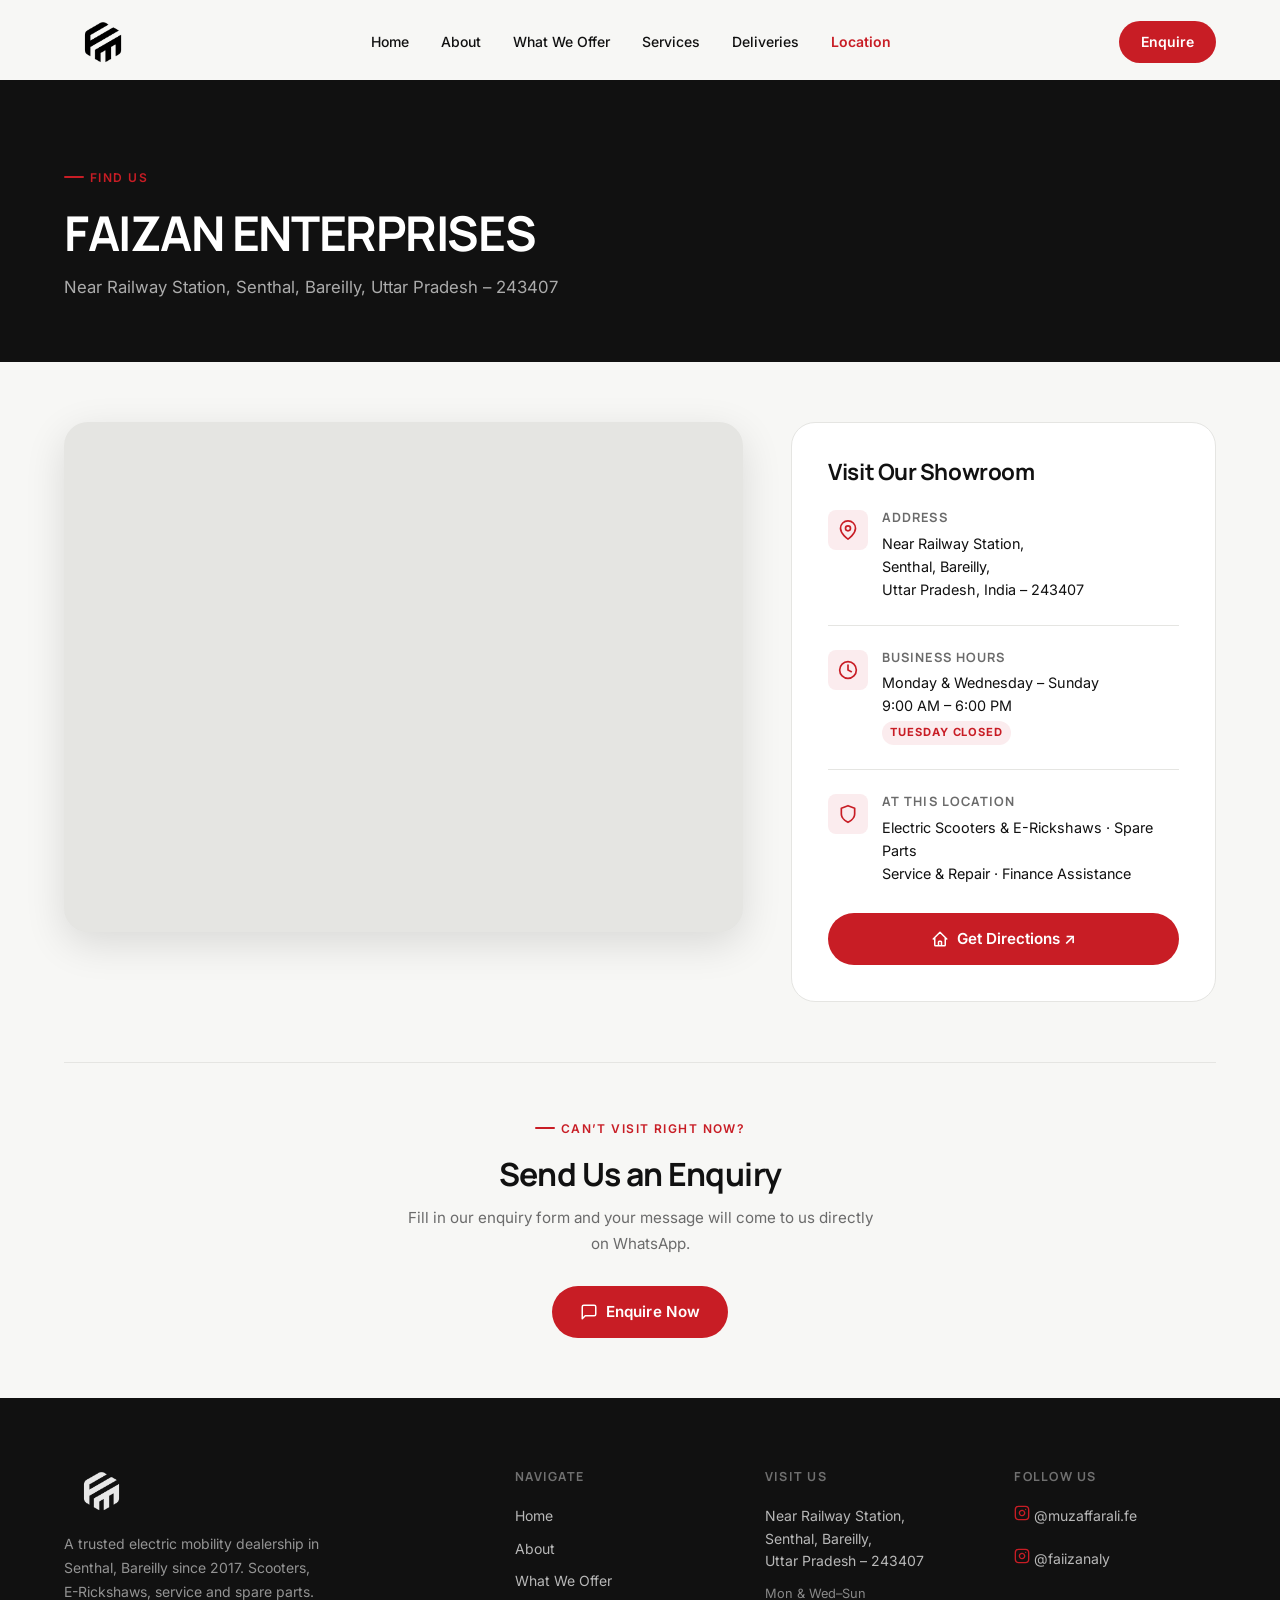
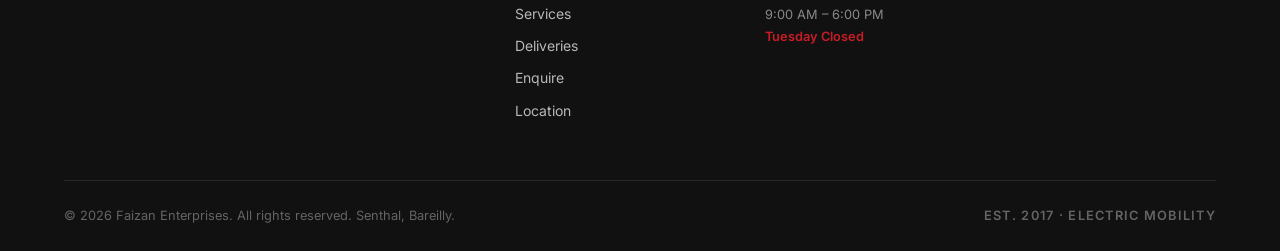
==== commit 2fa6ca52: "update" ====
--- a/location.html
+++ b/location.html
@@ -29,6 +29,7 @@
           <img src="assets/fe_logo.png" alt="Faizan Enterprises Logo" />
         </a>
 
+        <!-- Desktop Nav Links (Centered) -->
         <ul class="nav-links" role="list">
           <li><a href="index.html">Home</a></li>
           <li><a href="index.html#about">About</a></li>
@@ -36,8 +37,12 @@
           <li><a href="index.html#services">Services</a></li>
           <li><a href="index.html#deliveries">Deliveries</a></li>
           <li><a href="location.html" class="active">Location</a></li>
-          <li><a href="index.html#enquiry" class="nav-cta">Enquire</a></li>
         </ul>
+
+        <!-- Right Action CTA -->
+        <div class="navbar-action">
+          <a href="index.html#enquiry" class="nav-cta">Enquire</a>
+        </div>
 
         <button
           class="hamburger"
--- a/style.css
+++ b/style.css
@@ -243,15 +243,16 @@
 }
 
 .navbar-inner {
-  display: flex;
-  align-items: center;
-  justify-content: space-between;
+  display: grid;
+  grid-template-columns: auto 1fr auto;
+  align-items: center;
   gap: 24px;
 }
 
 .navbar-logo {
   display: flex;
   align-items: center;
+  justify-self: start;
   flex-shrink: 0;
 }
 
@@ -261,19 +262,25 @@
   object-fit: contain;
 }
 
+/* Centered navigation links */
 .nav-links {
   display: flex;
   align-items: center;
-  gap: 8px;
+  justify-content: center;
+  gap: 6px;
+  margin: 0;
+  padding: 0;
+  list-style: none;
 }
 
 .nav-links a {
   font-size: 0.875rem;
   font-weight: 500;
   color: var(--text-primary);
-  padding: 8px 14px;
+  padding: 8px 13px;
   border-radius: var(--radius-full);
   transition: var(--transition);
+  white-space: nowrap;
 }
 
 .nav-links a:hover {
@@ -286,14 +293,32 @@
   font-weight: 600;
 }
 
+/* Right Action CTA Container */
+.navbar-action {
+  display: flex;
+  align-items: center;
+  justify-self: end;
+}
+
 .nav-cta {
-  background: var(--red) !important;
-  color: var(--white) !important;
-  padding: 10px 20px !important;
+  display: inline-flex;
+  align-items: center;
+  justify-content: center;
+  font-size: 0.875rem;
+  font-weight: 600;
+  border-radius: var(--radius-full);
+  transition: var(--transition);
+  white-space: nowrap;
+  background: var(--red);
+  color: var(--white);
+  padding: 10px 22px;
 }
 
 .nav-cta:hover {
-  background: var(--red-dark) !important;
+  background: var(--red-dark);
+  color: var(--white);
+  transform: translateY(-1px);
+  box-shadow: 0 4px 14px rgba(200, 29, 37, 0.25);
 }
 
 /* Hamburger */
@@ -396,39 +421,47 @@
   position: absolute;
   inset: 0;
   z-index: 0;
+  overflow: hidden;
+  pointer-events: none;
 }
 
 .hero-bg-image {
-  width: 100%;
-  height: 100%;
-  object-fit: cover;
-  object-position: center;
-  opacity: 0;
-  transition: opacity 1s ease;
-}
-
-.hero-bg-image.loaded {
-  opacity: 0.08;
-}
-
-/* Fallback gradient when image isn't loaded */
+  position: absolute;
+  right: -2%;
+  top: 50%;
+  transform: translateY(-46%);
+  width: 58%;
+  max-width: 900px;
+  height: 85%;
+  object-fit: contain;
+  object-position: right center;
+  opacity: 0.10; /* Subtle 10% opacity in 8-12% target range */
+  filter: contrast(0.96) saturate(0.9);
+  transition: opacity 1.2s ease;
+  pointer-events: none;
+  user-select: none;
+  -webkit-user-select: none;
+}
+
+/* Soft atmospheric radial gradient beneath/around the visual */
 .hero-bg::before {
   content: '';
   position: absolute;
   inset: 0;
-  background: radial-gradient(ellipse at 70% 50%, rgba(200, 29, 37, 0.06) 0%, transparent 60%),
-              radial-gradient(ellipse at 20% 80%, rgba(0,0,0,0.04) 0%, transparent 50%);
+  background: radial-gradient(ellipse at 80% 50%, rgba(200, 29, 37, 0.04) 0%, transparent 65%),
+              radial-gradient(ellipse at 15% 85%, rgba(0, 0, 0, 0.02) 0%, transparent 50%);
+  pointer-events: none;
 }
 
 .hero-bg-shape {
   position: absolute;
-  right: -10%;
+  right: -8%;
   top: 50%;
   transform: translateY(-50%);
   width: 55%;
-  max-width: 700px;
+  max-width: 720px;
   aspect-ratio: 1;
-  background: radial-gradient(circle, rgba(200,29,37,0.06) 0%, transparent 70%);
+  background: radial-gradient(circle, rgba(200, 29, 37, 0.05) 0%, transparent 70%);
   border-radius: 50%;
   pointer-events: none;
 }
@@ -627,9 +660,8 @@
 
 .about-grid {
   display: grid;
-  grid-template-columns: 1fr 1fr;
-  gap: 80px;
-  align-items: center;
+  grid-template-columns: 1fr;
+  gap: 52px;
 }
 
 .about-image-wrap {
@@ -637,14 +669,18 @@
   border-radius: var(--radius-lg);
   overflow: hidden;
   background: linear-gradient(135deg, #f0f0ee 0%, #e8e8e5 100%);
-  aspect-ratio: 4/5;
+  /* Landscape 16:9 container for the showroom photograph */
+  aspect-ratio: 16 / 9;
+  max-height: 560px;
 }
 
 .about-image-wrap img {
   width: 100%;
   height: 100%;
   object-fit: cover;
+  object-position: center 30%;
   border-radius: var(--radius-lg);
+  display: block;
 }
 
 /* Fallback shown when image missing */
@@ -964,6 +1000,322 @@
   flex: 1;
   height: 1px;
   background: var(--border);
+}
+
+/* ============================================================
+   10b. SCOOTER CUTOUT SHOWCASE  (t1–t3 transparent images)
+   ============================================================ */
+.scooter-showcase {
+  margin-top: 80px;
+}
+
+.scooter-showcase .section-header {
+  margin-bottom: 40px;
+}
+
+.scooter-cutout-grid {
+  display: grid;
+  grid-template-columns: repeat(3, 1fr);
+  gap: 20px;
+}
+
+.scooter-cutout-tile {
+  background: var(--white);
+  border: 1px solid var(--border);
+  border-radius: var(--radius-lg);
+  padding: 32px 24px;
+  display: flex;
+  align-items: center;
+  justify-content: center;
+  transition: var(--transition);
+  position: relative;
+  overflow: hidden;
+}
+
+.scooter-cutout-tile::after {
+  content: '';
+  position: absolute;
+  bottom: 0;
+  left: 0;
+  right: 0;
+  height: 3px;
+  background: var(--red);
+  opacity: 0;
+  transition: var(--transition);
+}
+
+.scooter-cutout-tile:hover {
+  border-color: rgba(200, 29, 37, 0.25);
+  box-shadow: var(--shadow-md);
+  transform: translateY(-4px);
+}
+
+.scooter-cutout-tile:hover::after {
+  opacity: 1;
+}
+
+.scooter-cutout-img-wrap {
+  width: 100%;
+  aspect-ratio: 4 / 3;
+  display: flex;
+  align-items: center;
+  justify-content: center;
+}
+
+.scooter-cutout-img-wrap img {
+  width: 100%;
+  height: 100%;
+  object-fit: contain;
+  object-position: center;
+  display: block;
+}
+
+/* ============================================================
+   10c. SHOWROOM PHOTO STRIP CAROUSEL & LIGHTBOX (1.jpg – 8.jpg)
+   ============================================================ */
+.showroom-strip {
+  margin-top: 80px;
+}
+
+.showroom-strip .section-header {
+  margin-bottom: 40px;
+}
+
+.showroom-photo-carousel {
+  width: 100%;
+  overflow: hidden;
+  position: relative;
+  padding: 10px 0 16px;
+  cursor: grab;
+  user-select: none;
+  -webkit-user-select: none;
+  touch-action: pan-y pinch-zoom;
+}
+
+.showroom-photo-carousel:active {
+  cursor: grabbing;
+}
+
+/* Subtle edge fades on desktop */
+.showroom-photo-carousel::before,
+.showroom-photo-carousel::after {
+  content: '';
+  position: absolute;
+  top: 0;
+  bottom: 0;
+  width: 48px;
+  pointer-events: none;
+  z-index: 2;
+}
+
+.showroom-photo-carousel::before {
+  left: 0;
+  background: linear-gradient(to right, var(--white) 0%, rgba(255, 255, 255, 0) 100%);
+}
+
+.showroom-photo-carousel::after {
+  right: 0;
+  background: linear-gradient(to left, var(--white) 0%, rgba(255, 255, 255, 0) 100%);
+}
+
+.showroom-photo-track {
+  display: flex;
+  gap: 20px;
+  width: max-content;
+  will-change: transform;
+}
+
+.showroom-photo-item {
+  flex: 0 0 280px;
+  width: 280px;
+}
+
+.showroom-photo-btn {
+  display: block;
+  width: 100%;
+  padding: 0;
+  border: none;
+  background: transparent;
+  cursor: pointer;
+  text-align: inherit;
+  border-radius: var(--radius-md);
+  outline: none;
+}
+
+.showroom-photo-btn:focus-visible .showroom-photo-card {
+  outline: 2px solid var(--red);
+  outline-offset: 3px;
+}
+
+.showroom-photo-card {
+  display: flex;
+  align-items: center;
+  justify-content: center;
+  position: relative;
+  width: 100%;
+  height: 380px;
+  background: #ffffff;
+  border: 1px solid var(--border);
+  border-radius: var(--radius-md);
+  padding: 16px;
+  transition: border-color var(--transition), box-shadow var(--transition), transform var(--transition);
+}
+
+.showroom-photo-btn:hover .showroom-photo-card {
+  border-color: rgba(200, 29, 37, 0.35);
+  box-shadow: var(--shadow-md);
+  transform: translateY(-4px);
+}
+
+/* object-fit: contain ensures entire scooter (mirrors, body, wheels) is complete without any crop */
+.showroom-photo-card img {
+  width: 100%;
+  height: 100%;
+  max-width: 100%;
+  max-height: 100%;
+  object-fit: contain;
+  object-position: center;
+  display: block;
+  pointer-events: none;
+}
+
+/* Subtle zoom hint badge on hover */
+.showroom-photo-zoom {
+  position: absolute;
+  top: 14px;
+  right: 14px;
+  width: 34px;
+  height: 34px;
+  background: rgba(255, 255, 255, 0.95);
+  border: 1px solid var(--border);
+  border-radius: 50%;
+  display: flex;
+  align-items: center;
+  justify-content: center;
+  color: var(--text-primary);
+  opacity: 0;
+  transform: scale(0.85);
+  transition: opacity 0.2s ease, transform 0.2s ease, background 0.2s ease, color 0.2s ease;
+  box-shadow: var(--shadow-sm);
+  pointer-events: none;
+}
+
+.showroom-photo-btn:hover .showroom-photo-zoom {
+  opacity: 1;
+  transform: scale(1);
+}
+
+.showroom-photo-btn:hover .showroom-photo-zoom svg {
+  stroke: var(--red);
+}
+
+/* ============================================================
+   LIGHTBOX MODAL
+   ============================================================ */
+.scooter-modal {
+  position: fixed;
+  inset: 0;
+  z-index: 10000;
+  display: flex;
+  align-items: center;
+  justify-content: center;
+  padding: 24px;
+  opacity: 0;
+  visibility: hidden;
+  transition: opacity 0.25s ease, visibility 0.25s ease;
+}
+
+.scooter-modal.active {
+  opacity: 1;
+  visibility: visible;
+}
+
+.scooter-modal-backdrop {
+  position: absolute;
+  inset: 0;
+  background: rgba(17, 17, 17, 0.88);
+  backdrop-filter: blur(8px);
+  -webkit-backdrop-filter: blur(8px);
+}
+
+.scooter-modal-dialog {
+  position: relative;
+  z-index: 2;
+  max-width: 90vw;
+  max-height: 90vh;
+  display: flex;
+  flex-direction: column;
+  align-items: center;
+  justify-content: center;
+}
+
+.scooter-modal-close {
+  position: absolute;
+  top: -48px;
+  right: 0;
+  width: 40px;
+  height: 40px;
+  border-radius: 50%;
+  background: rgba(255, 255, 255, 0.15);
+  border: 1px solid rgba(255, 255, 255, 0.25);
+  color: #ffffff;
+  display: flex;
+  align-items: center;
+  justify-content: center;
+  cursor: pointer;
+  transition: background 0.2s ease, transform 0.2s ease, border-color 0.2s ease;
+}
+
+.scooter-modal-close:hover {
+  background: var(--red);
+  border-color: var(--red);
+  transform: scale(1.08);
+}
+
+.scooter-modal-figure {
+  background: #ffffff;
+  border-radius: var(--radius-lg);
+  padding: 18px;
+  box-shadow: 0 20px 50px rgba(0, 0, 0, 0.35);
+  max-width: 90vw;
+  max-height: 85vh;
+  display: flex;
+  align-items: center;
+  justify-content: center;
+  overflow: hidden;
+}
+
+.scooter-modal-img {
+  display: block;
+  max-width: 82vw;
+  max-height: 78vh;
+  width: auto;
+  height: auto;
+  object-fit: contain;
+  border-radius: var(--radius-sm);
+}
+
+/* Reduced motion preference */
+@media (prefers-reduced-motion: reduce) {
+  .showroom-photo-carousel {
+    cursor: default;
+    overflow-x: auto;
+    scroll-snap-type: x mandatory;
+    scrollbar-width: thin;
+  }
+
+  .showroom-photo-carousel::before,
+  .showroom-photo-carousel::after {
+    display: none;
+  }
+
+  .showroom-photo-track {
+    will-change: auto;
+  }
+
+  .showroom-photo-clone {
+    display: none !important;
+  }
 }
 
 /* ============================================================
@@ -1847,14 +2199,10 @@
     border-right: none;
   }
 
-  .about-grid {
-    grid-template-columns: 1fr;
-    gap: 48px;
-  }
 
   .about-image-wrap {
-    aspect-ratio: 16/9;
-    max-height: 400px;
+    aspect-ratio: 4 / 3;
+    max-height: 320px;
   }
 
   .mobility-intro {
@@ -1862,6 +2210,22 @@
     gap: 40px;
   }
 
+  /* Scooter cutout — 2 columns on tablet */
+  .scooter-cutout-grid {
+    grid-template-columns: repeat(2, 1fr);
+  }
+
+  /* Photo strip carousel item sizing on tablet */
+  .showroom-photo-item {
+    flex: 0 0 250px;
+    width: 250px;
+  }
+
+  .showroom-photo-card {
+    height: 340px;
+    padding: 14px;
+  }
+
   .brands-grid {
     grid-template-columns: repeat(3, 1fr);
   }
@@ -1902,8 +2266,32 @@
     display: none;
   }
 
+  .hero-bg-image {
+    width: 65%;
+    right: -4%;
+    opacity: 0.08; /* Slightly lighter on tablet to ensure high readability */
+  }
+
   .hero-content {
     max-width: 100%;
+  }
+
+  .navbar-inner {
+    gap: 16px;
+  }
+
+  .nav-links {
+    gap: 4px;
+  }
+
+  .nav-links a {
+    padding: 6px 10px;
+    font-size: 0.82rem;
+  }
+
+  .nav-cta {
+    padding: 8px 18px;
+    font-size: 0.82rem;
   }
 }
 
@@ -1914,7 +2302,13 @@
     --container-px: 20px;
   }
 
-  .nav-links {
+  .navbar-inner {
+    display: flex;
+    justify-content: space-between;
+  }
+
+  .nav-links,
+  .navbar-action {
     display: none;
   }
 
@@ -1940,6 +2334,50 @@
 
   .about-pillars {
     grid-template-columns: 1fr;
+  }
+
+  /* Scooter cutout — single column on mobile */
+  .scooter-cutout-grid {
+    grid-template-columns: 1fr 1fr;
+  }
+
+  /* Photo strip carousel on mobile */
+  .showroom-photo-item {
+    flex: 0 0 230px;
+    width: 230px;
+  }
+
+  .showroom-photo-card {
+    height: 310px;
+    padding: 12px;
+  }
+
+  .showroom-photo-carousel::before,
+  .showroom-photo-carousel::after {
+    width: 24px;
+  }
+
+  .scooter-modal-dialog {
+    max-width: 95vw;
+    max-height: 92vh;
+  }
+
+  .scooter-modal-close {
+    top: -42px;
+    right: 0;
+    width: 36px;
+    height: 36px;
+  }
+
+  .scooter-modal-figure {
+    padding: 12px;
+    max-width: 95vw;
+    max-height: 85vh;
+  }
+
+  .scooter-modal-img {
+    max-width: 88vw;
+    max-height: 75vh;
   }
 
   .form-row {
@@ -1962,6 +2400,13 @@
 
   .location-hero {
     padding: 60px 0 40px;
+  }
+
+  .hero-bg-image {
+    width: 80%;
+    right: -10%;
+    top: 55%;
+    opacity: 0.05; /* Extra subtle on mobile so text remains 100% readable */
   }
 }
 
@@ -2006,6 +2451,22 @@
     grid-template-columns: 1fr 1fr;
   }
 
+  /* Cutouts — single col on small phones */
+  .scooter-cutout-grid {
+    grid-template-columns: 1fr;
+  }
+
+  /* Photo strip on small phones */
+  .showroom-photo-item {
+    flex: 0 0 200px;
+    width: 200px;
+  }
+
+  .showroom-photo-card {
+    height: 270px;
+    padding: 10px;
+  }
+
   .pricing-amount {
     font-size: 2.4rem;
   }
